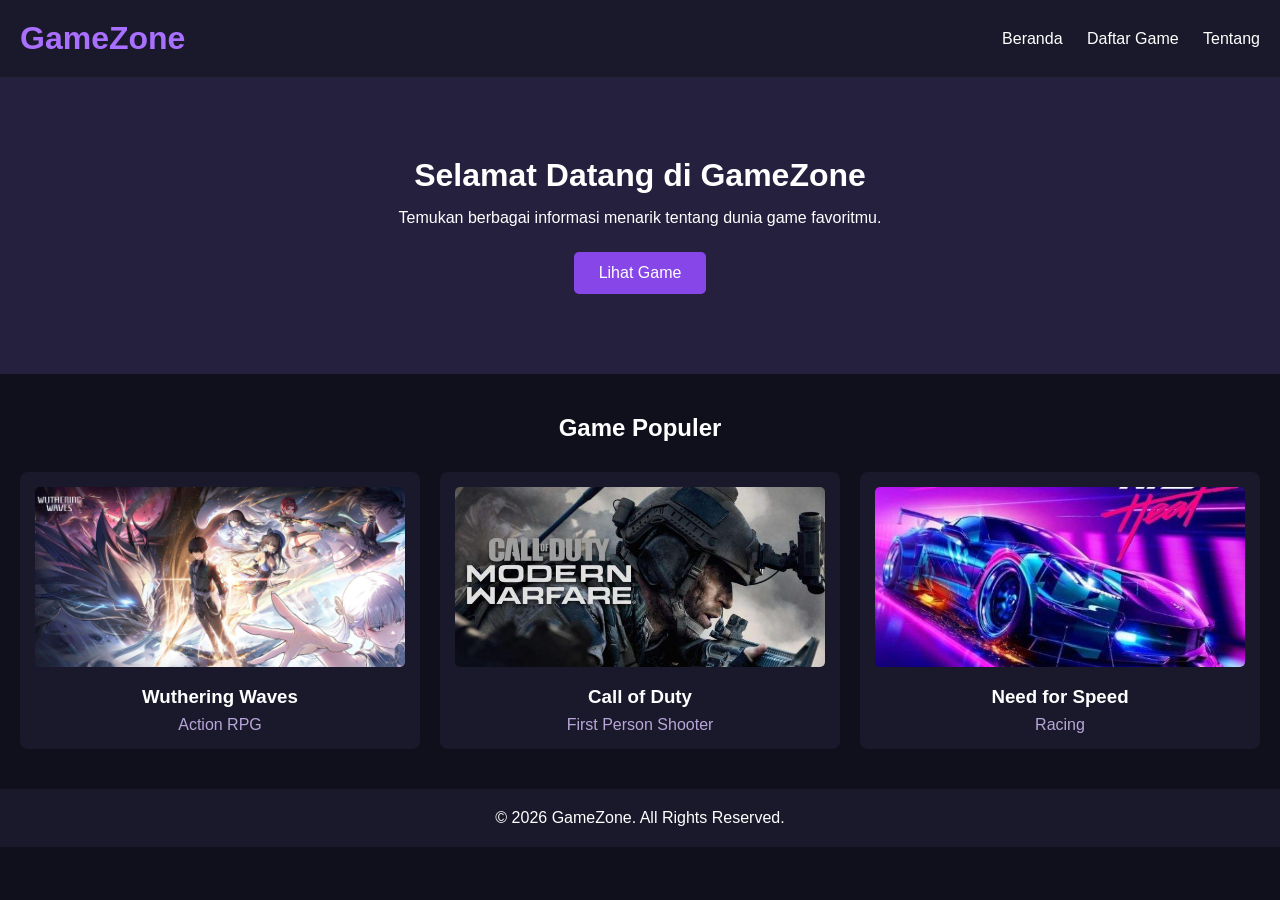
==== index.html @ f5ce5124 "Add files via upload" ====
<!DOCTYPE html>
<html lang="id">
<head>
    <meta charset="UTF-8">
    <meta name="viewport" content="width=device-width, initial-scale=1.0">
    <title>GameZone - Dunia Gaming</title>
    <link rel="stylesheet" href="css/style.css">
</head>
<body>

    <!-- Header -->
    <header>
        <h1>GameZone</h1>
        <nav>
            <a href="index.html">Beranda</a>
            <a href="game.html">Daftar Game</a>
            <a href="tentang.html">Tentang</a>
        </nav>
    </header>

    <!-- Bagian Utama -->
    <main>
        <section class="hero">
            <h2>Selamat Datang di GameZone</h2>
            <p>
                Temukan berbagai informasi menarik tentang
                dunia game favoritmu.
            </p>
            <a href="game.html" class="tombol">Lihat Game</a>
        </section>

        <!-- Rekomendasi Game -->
        <section class="rekomendasi">
            <h2>Game Populer</h2>

            <div class="container-game">

                <div class="kartu-game">
                    <img src="images/Wuthering Waves.jpg" alt="Gambar game pertama">
                    <h3>Wuthering Waves</h3>
                    <p>Action RPG</p>
                </div>

                <div class="kartu-game">
                    <img src="images/Call of Duty.jpg" alt="Gambar game kedua">
                    <h3>Call of Duty</h3>
                    <p>First Person Shooter</p>
                </div>

                <div class="kartu-game">
                    <img src="images/Need for Speed.jpg" alt="Gambar game ketiga">
                    <h3>Need for Speed</h3>
                    <p>Racing</p>
                </div>

            </div>
        </section>
    </main>

    <!-- Footer -->
    <footer>
        <p>&copy; 2026 GameZone. All Rights Reserved.</p>
    </footer>

</body>
</html>
---- css/style.css ----
/* Pengaturan dasar */
* {
    margin: 0;
    padding: 0;
}

body {
    font-family: Arial, sans-serif;
    background-color: #10101c;
    color: white;
}

/* Header */
header {
    background-color: #19192b;
    padding: 20px;
    display: grid;
    grid-template-columns: 1fr 1fr;
    align-items: center;
}

header h1 {
    color: #a970ff;
}

nav {
    text-align: right;
}

nav a {
    color: white;
    text-decoration: none;
    margin-left: 20px;
}

nav a:hover {
    color: #a970ff;
}

/* Bagian utama */
.hero {
    text-align: center;
    padding: 80px 20px;
    background-color: #24203d;
}

.hero h2 {
    font-size: 32px;
    margin-bottom: 15px;
}

.hero p {
    margin-bottom: 25px;
}

/* Tombol */
.tombol {
    display: inline-block;
    background-color: #8747e8;
    color: white;
    padding: 12px 25px;
    text-decoration: none;
    border-radius: 5px;
}

.tombol:hover {
    background-color: #a970ff;
}

/* Rekomendasi game */
.rekomendasi {
    padding: 40px 20px;
    text-align: center;
}

.rekomendasi h2 {
    margin-bottom: 30px;
}

.container-game {
    display: grid;
    grid-template-columns: repeat(3, 1fr);
    gap: 20px;
}

.kartu-game {
    background-color: #19192b;
    padding: 15px;
    border-radius: 8px;
}

.kartu-game img {
    width: 100%;
    height: 180px;
    object-fit: cover;
    border-radius: 5px;
}

.kartu-game h3 {
    margin-top: 15px;
    margin-bottom: 8px;
}

.kartu-game p {
    color: #b9a6d8;
}

.kartu-game:hover {
    background-color: #292344;
}

/* Footer */
footer {
    background-color: #19192b;
    text-align: center;
    padding: 20px;
}

/* Tampilan tablet dan HP */
@media screen and (max-width: 768px) {
    header {
        grid-template-columns: 1fr;
        text-align: center;
        gap: 15px;
    }

    nav {
        text-align: center;
    }

    nav a {
        margin: 0 8px;
    }

    .container-game {
        grid-template-columns: repeat(2, 1fr);
    }
}

@media screen and (max-width: 480px) {
    .container-game {
        grid-template-columns: 1fr;
    }

    .hero h2 {
        font-size: 25px;
    }
}
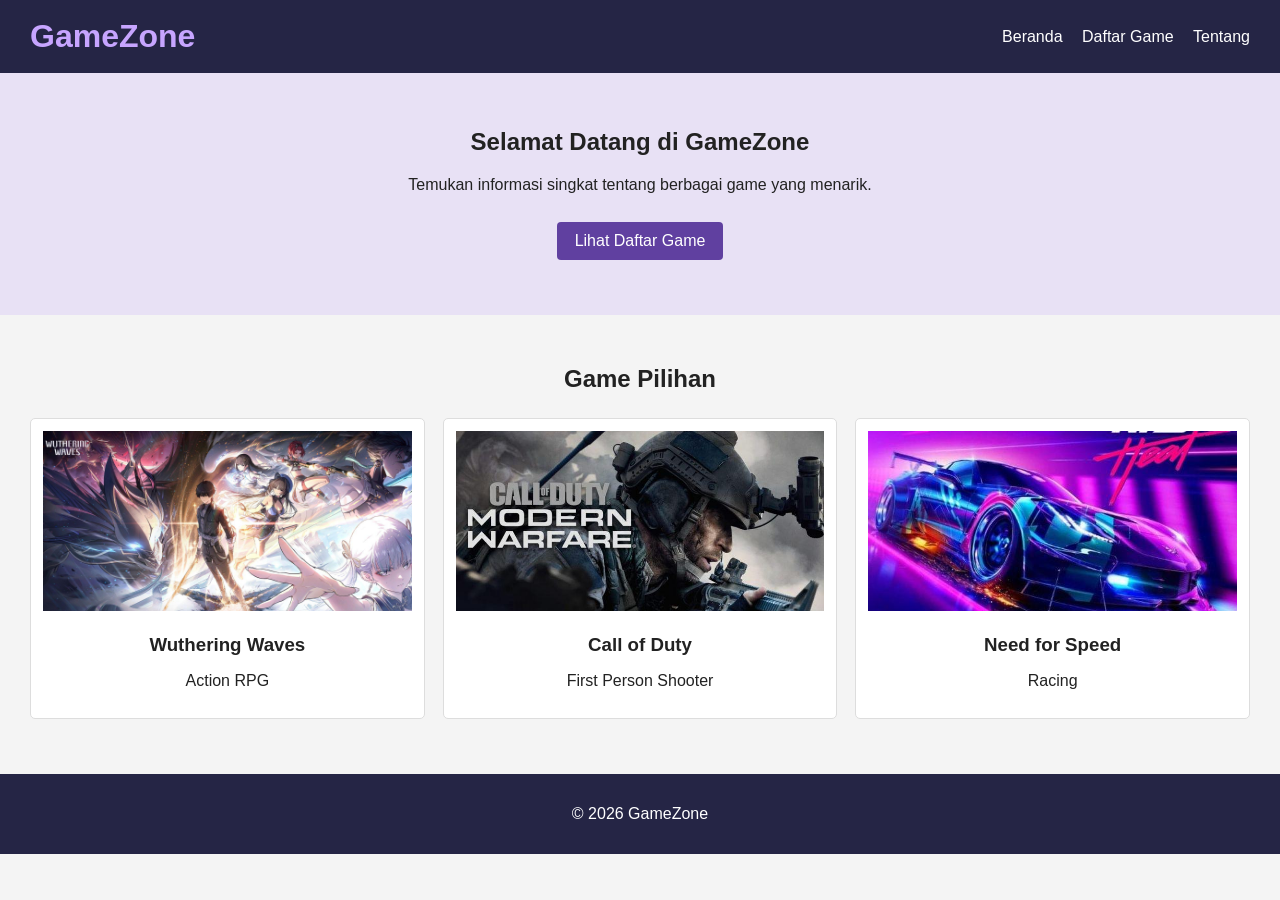
==== commit dd83aaed: "Add files via upload" ====
--- a/index.html
+++ b/index.html
@@ -1,67 +1,52 @@
-
-<!DOCTYPE html>
-<html lang="id">
-<head>
-    <meta charset="UTF-8">
-    <meta name="viewport" content="width=device-width, initial-scale=1.0">
-    <title>GameZone - Dunia Gaming</title>
-    <link rel="stylesheet" href="css/style.css">
-</head>
-<body>
-
-    <!-- Header -->
-    <header>
-        <h1>GameZone</h1>
-        <nav>
-            <a href="index.html">Beranda</a>
-            <a href="game.html">Daftar Game</a>
-            <a href="tentang.html">Tentang</a>
-        </nav>
-    </header>
-
-    <!-- Bagian Utama -->
-    <main>
-        <section class="hero">
-            <h2>Selamat Datang di GameZone</h2>
-            <p>
-                Temukan berbagai informasi menarik tentang
-                dunia game favoritmu.
-            </p>
-            <a href="game.html" class="tombol">Lihat Game</a>
-        </section>
-
-        <!-- Rekomendasi Game -->
-        <section class="rekomendasi">
-            <h2>Game Populer</h2>
-
-            <div class="container-game">
-
-                <div class="kartu-game">
-                    <img src="images/Wuthering Waves.jpg" alt="Gambar game pertama">
-                    <h3>Wuthering Waves</h3>
-                    <p>Action RPG</p>
-                </div>
-
-                <div class="kartu-game">
-                    <img src="images/Call of Duty.jpg" alt="Gambar game kedua">
-                    <h3>Call of Duty</h3>
-                    <p>First Person Shooter</p>
-                </div>
-
-                <div class="kartu-game">
-                    <img src="images/Need for Speed.jpg" alt="Gambar game ketiga">
-                    <h3>Need for Speed</h3>
-                    <p>Racing</p>
-                </div>
-
-            </div>
-        </section>
-    </main>
-
-    <!-- Footer -->
-    <footer>
-        <p>&copy; 2026 GameZone. All Rights Reserved.</p>
-    </footer>
-
-</body>
-</html>
+<!DOCTYPE html>
+<html lang="id">
+<head>
+    <meta charset="UTF-8">
+    <meta name="viewport" content="width=device-width, initial-scale=1.0">
+    <title>GameZone - Beranda</title>
+    <link rel="stylesheet" href="css/style.css">
+</head>
+<body>
+    <header>
+        <h1>GameZone</h1>
+        <nav>
+            <a href="index.html">Beranda</a>
+            <a href="game.html">Daftar Game</a>
+            <a href="tentang.html">Tentang</a>
+        </nav>
+    </header>
+
+    <main>
+        <section class="sambutan">
+            <h2>Selamat Datang di GameZone</h2>
+            <p>Temukan informasi singkat tentang berbagai game yang menarik.</p>
+            <a class="tombol" href="game.html">Lihat Daftar Game</a>
+        </section>
+
+        <section class="konten">
+            <h2>Game Pilihan</h2>
+            <div class="daftar-game">
+                <div class="kartu">
+                    <img src="images/Wuthering Waves.jpg" alt="Wuthering Waves">
+                    <h3>Wuthering Waves</h3>
+                    <p>Action RPG</p>
+                </div>
+                <div class="kartu">
+                    <img src="images/Call of Duty.jpg" alt="Call of Duty">
+                    <h3>Call of Duty</h3>
+                    <p>First Person Shooter</p>
+                </div>
+                <div class="kartu">
+                    <img src="images/Need for Speed.jpg" alt="Need for Speed">
+                    <h3>Need for Speed</h3>
+                    <p>Racing</p>
+                </div>
+            </div>
+        </section>
+    </main>
+
+    <footer>
+        <p>&copy; 2026 GameZone</p>
+    </footer>
+</body>
+</html>
--- a/css/style.css
+++ b/css/style.css
@@ -1,149 +1,144 @@
-
-/* Pengaturan dasar */
-* {
-    margin: 0;
-    padding: 0;
-}
-
-body {
-    font-family: Arial, sans-serif;
-    background-color: #10101c;
-    color: white;
-}
-
-/* Header */
-header {
-    background-color: #19192b;
-    padding: 20px;
-    display: grid;
-    grid-template-columns: 1fr 1fr;
-    align-items: center;
-}
-
-header h1 {
-    color: #a970ff;
-}
-
-nav {
-    text-align: right;
-}
-
-nav a {
-    color: white;
-    text-decoration: none;
-    margin-left: 20px;
-}
-
-nav a:hover {
-    color: #a970ff;
-}
-
-/* Bagian utama */
-.hero {
-    text-align: center;
-    padding: 80px 20px;
-    background-color: #24203d;
-}
-
-.hero h2 {
-    font-size: 32px;
-    margin-bottom: 15px;
-}
-
-.hero p {
-    margin-bottom: 25px;
-}
-
-/* Tombol */
-.tombol {
-    display: inline-block;
-    background-color: #8747e8;
-    color: white;
-    padding: 12px 25px;
-    text-decoration: none;
-    border-radius: 5px;
-}
-
-.tombol:hover {
-    background-color: #a970ff;
-}
-
-/* Rekomendasi game */
-.rekomendasi {
-    padding: 40px 20px;
-    text-align: center;
-}
-
-.rekomendasi h2 {
-    margin-bottom: 30px;
-}
-
-.container-game {
-    display: grid;
-    grid-template-columns: repeat(3, 1fr);
-    gap: 20px;
-}
-
-.kartu-game {
-    background-color: #19192b;
-    padding: 15px;
-    border-radius: 8px;
-}
-
-.kartu-game img {
-    width: 100%;
-    height: 180px;
-    object-fit: cover;
-    border-radius: 5px;
-}
-
-.kartu-game h3 {
-    margin-top: 15px;
-    margin-bottom: 8px;
-}
-
-.kartu-game p {
-    color: #b9a6d8;
-}
-
-.kartu-game:hover {
-    background-color: #292344;
-}
-
-/* Footer */
-footer {
-    background-color: #19192b;
-    text-align: center;
-    padding: 20px;
-}
-
-/* Tampilan tablet dan HP */
-@media screen and (max-width: 768px) {
-    header {
-        grid-template-columns: 1fr;
-        text-align: center;
-        gap: 15px;
-    }
-
-    nav {
-        text-align: center;
-    }
-
-    nav a {
-        margin: 0 8px;
-    }
-
-    .container-game {
-        grid-template-columns: repeat(2, 1fr);
-    }
-}
-
-@media screen and (max-width: 480px) {
-    .container-game {
-        grid-template-columns: 1fr;
-    }
-
-    .hero h2 {
-        font-size: 25px;
-    }
-}
+/* Pengaturan dasar halaman */
+body {
+    margin: 0;
+    font-family: Arial, sans-serif;
+    background-color: #f4f4f4;
+    color: #222;
+}
+
+/* Bagian atas website */
+header {
+    background-color: #252545;
+    color: white;
+    padding: 18px 30px;
+    display: grid;
+    grid-template-columns: 1fr 1fr;
+    align-items: center;
+}
+
+header h1 {
+    margin: 0;
+    color: #c7a5ff;
+}
+
+nav {
+    text-align: right;
+}
+
+nav a {
+    color: white;
+    text-decoration: none;
+    margin-left: 15px;
+}
+
+nav a:hover {
+    color: #c7a5ff;
+}
+
+/* Bagian sambutan */
+.sambutan {
+    background-color: #e8e1f5;
+    text-align: center;
+    padding: 55px 20px;
+}
+
+.sambutan h2 {
+    margin-top: 0;
+}
+
+.tombol {
+    display: inline-block;
+    background-color: #6040a0;
+    color: white;
+    text-decoration: none;
+    padding: 10px 18px;
+    margin-top: 12px;
+    border-radius: 4px;
+}
+
+.tombol:hover {
+    background-color: #432b78;
+}
+
+/* Daftar game */
+.konten {
+    padding: 30px;
+    text-align: center;
+}
+
+.daftar-game {
+    display: grid;
+    grid-template-columns: repeat(3, 1fr);
+    gap: 18px;
+    margin-top: 25px;
+}
+
+.kartu {
+    background-color: white;
+    padding: 12px;
+    border: 1px solid #ddd;
+    border-radius: 5px;
+}
+
+.kartu img {
+    width: 100%;
+    height: 180px;
+    object-fit: cover;
+}
+
+.kartu h3 {
+    margin-bottom: 8px;
+}
+
+.kartu:hover {
+    background-color: #eee8f8;
+}
+
+/* Halaman tentang */
+.isi-tentang {
+    background-color: white;
+    max-width: 800px;
+    margin: 30px auto;
+    padding: 25px;
+    line-height: 1.6;
+}
+
+/* Bagian bawah website */
+footer {
+    background-color: #252545;
+    color: white;
+    text-align: center;
+    padding: 15px;
+    margin-top: 25px;
+}
+
+/* Tampilan tablet dan HP */
+@media screen and (max-width: 700px) {
+    header {
+        grid-template-columns: 1fr;
+        text-align: center;
+    }
+
+    nav {
+        text-align: center;
+        margin-top: 15px;
+    }
+
+    nav a {
+        margin: 0 7px;
+    }
+
+    .daftar-game {
+        grid-template-columns: 1fr 1fr;
+    }
+}
+
+@media screen and (max-width: 450px) {
+    .daftar-game {
+        grid-template-columns: 1fr;
+    }
+
+    .konten {
+        padding: 20px;
+    }
+}
